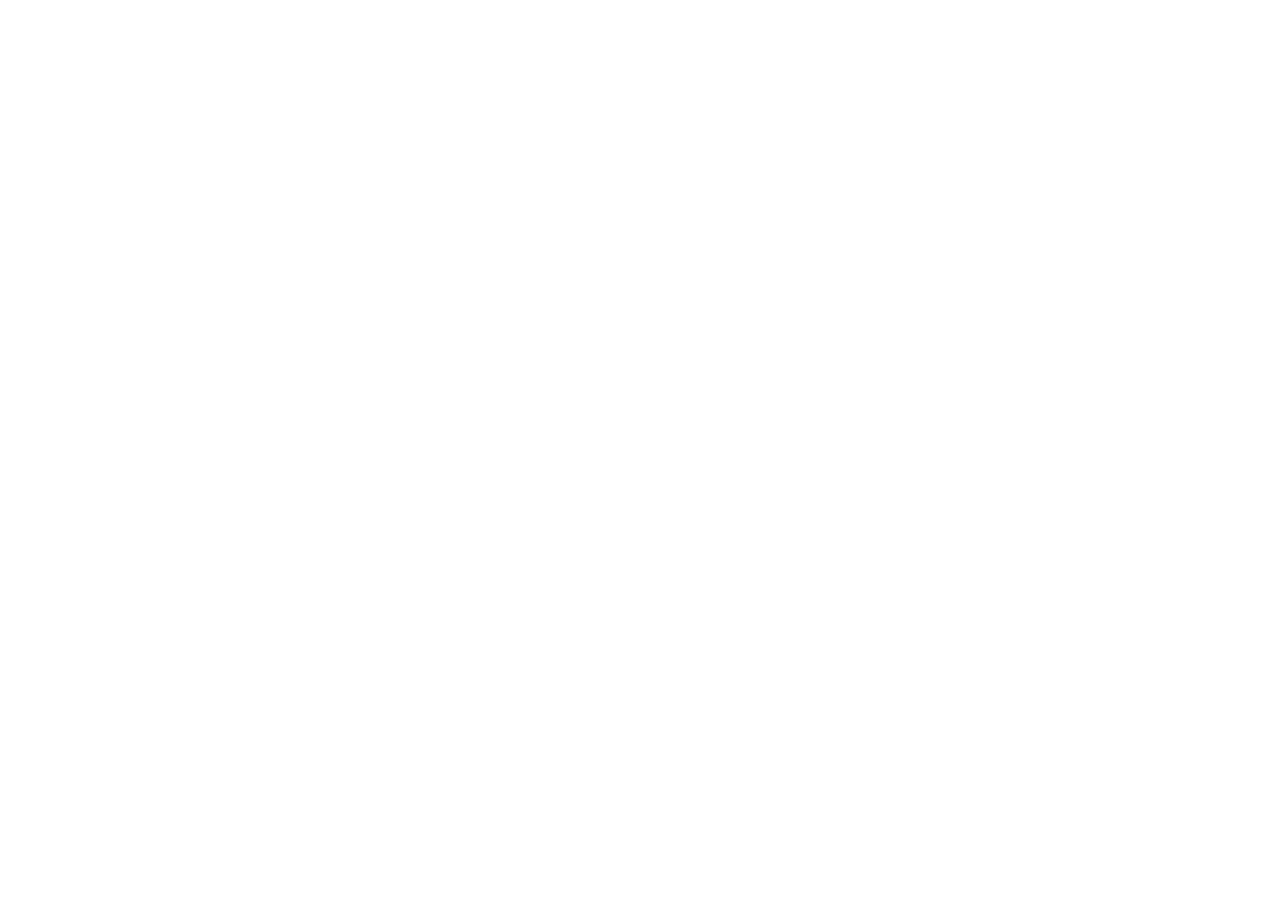
==== about.html @ 376f0f45 "Hero Section Created" ====
<!DOCTYPE html>
<html lang="en">
<head>
    <meta charset="UTF-8">
    <meta name="viewport" content="width=device-width, initial-scale=1.0">
    <title>Document</title>
</head>
<body>
    
</body>
</html>
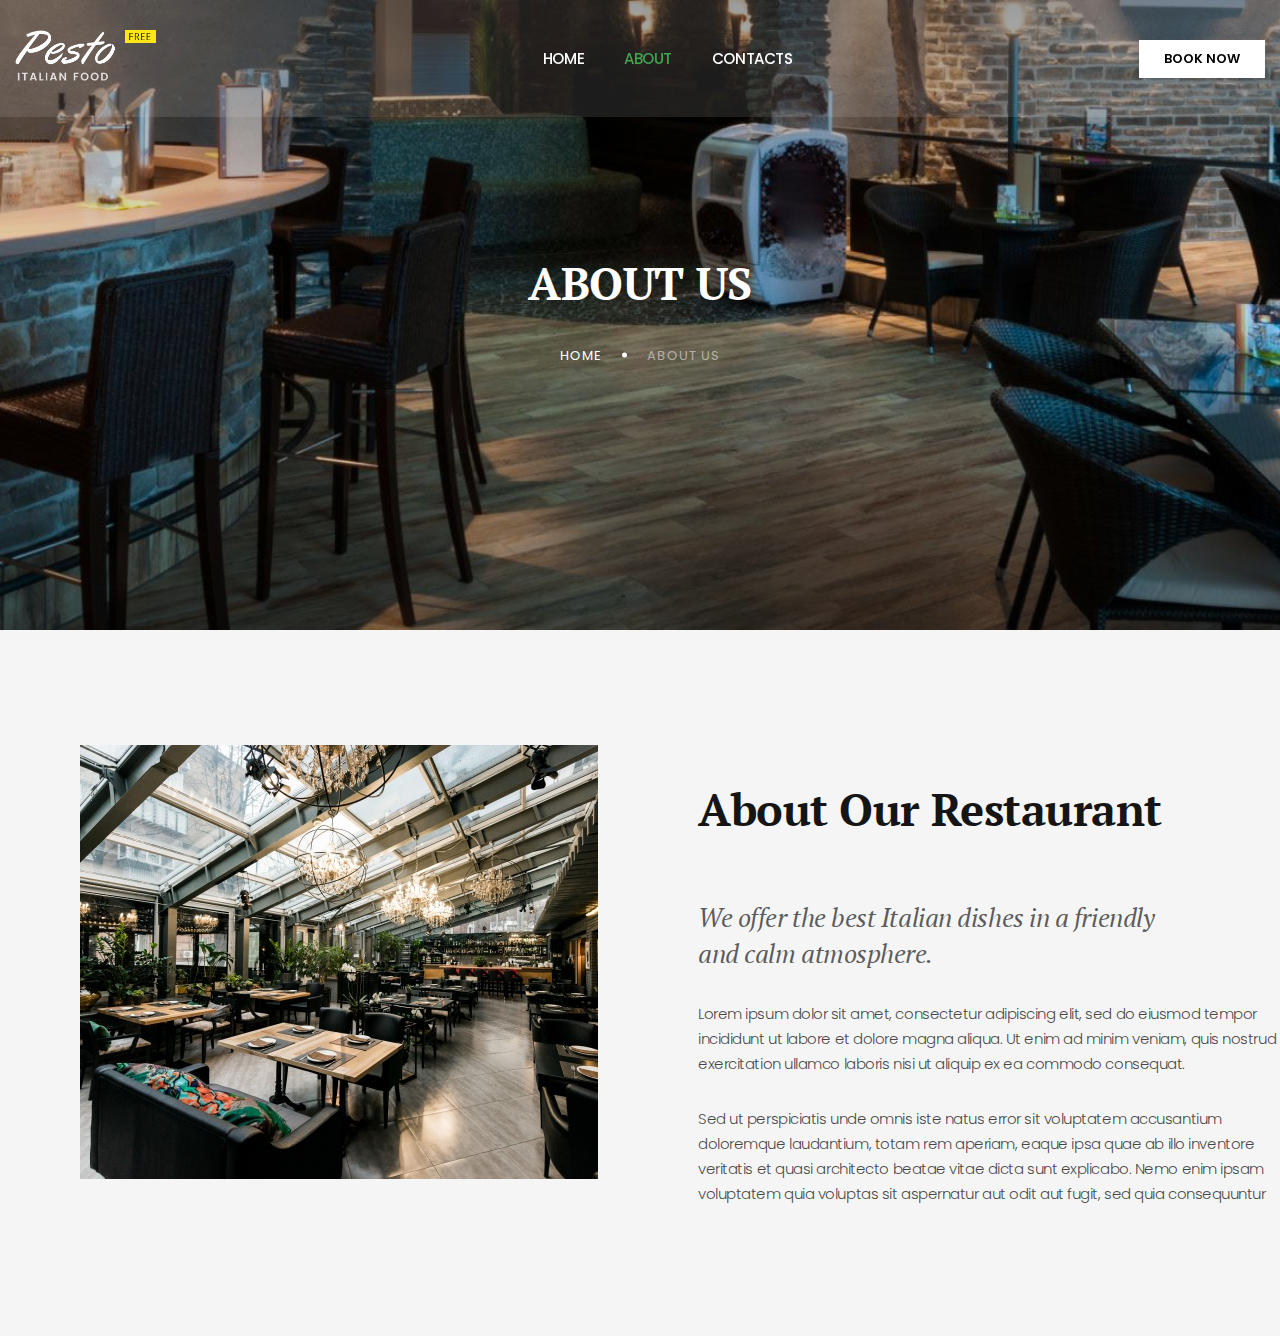
==== commit c3aac146: "About Section" ====
--- a/about.html
+++ b/about.html
@@ -1,11 +1,71 @@
 <!DOCTYPE html>
-<html lang="en">
-<head>
-    <meta charset="UTF-8">
-    <meta name="viewport" content="width=device-width, initial-scale=1.0">
-    <title>Document</title>
-</head>
-<body>
-    
-</body>
-</html>+<html>
+  <head>
+    <meta charset="UTF-8" />
+    <meta name="viewport" content="width=device-width, initial-scale=1.0" />
+    <title>About | Level 1</title>
+    <link rel="stylesheet" href="./assets/styles/styles.css" />
+    <link rel="stylesheet" href="./assets/styles/about.css" />
+  </head>
+  <body>
+    <header id="header" class="header-transparent">
+      <nav>
+        <a class="menu-toggler" href="javascript:void(0);" onclick="showMenu()">
+          =
+        </a>
+        <img class="brand-logo" src="./assets/images/brand-logo.png" alt />
+        <ul class="navigation-links">
+          <a class="navigation-link " href="index.html">Home</a>
+          <a class="navigation-link active-navigation-link" href="#">About</a>
+          <a class="navigation-link" href="contacts.html">Contacts</a>
+        </ul>
+        <div>
+          <button class="book-now-btn">Book Now</button>
+        </div>
+      </nav>
+    </header>
+    <!-- Hero Section -->
+    <section class="hero-wrapper">
+      <div class="hero-background">
+        <div class="hero-content">
+          <h1 class="hero-heading">About us</h1>
+          <ul class="breadcrum-path">
+            <li>
+              <a class="breadcrum-path-parent" href="index.html">Home</a>
+            </li>
+            <li class="breadcrum-path-child">About us</li>
+          </ul>
+        </div>
+      </div>
+    </section>
+    <!-- About Section -->
+    <section class="container about-wrapper">
+      <div class="about-figure">
+        <img src="./assets/images/about/about-us.jpg" />
+      </div>
+      <div class="about-content">
+        <h2 class="about-heading">About Our Restaurant</h2>
+        <div class="text-divider">
+          <div class="divider"></div>
+          <h4>
+            We offer the best Italian dishes in a friendly and calm atmosphere.
+          </h4>
+        </div>
+        <p class="about-caption">
+          Lorem ipsum dolor sit amet, consectetur adipiscing elit, sed do
+          eiusmod tempor incididunt ut labore et dolore magna aliqua. Ut enim ad
+          minim veniam, quis nostrud exercitation ullamco laboris nisi ut
+          aliquip ex ea commodo consequat.
+        </p>
+        <p class="about-caption">
+          Sed ut perspiciatis unde omnis iste natus error sit voluptatem
+          accusantium doloremque laudantium, totam rem aperiam, eaque ipsa quae
+          ab illo inventore veritatis et quasi architecto beatae vitae dicta
+          sunt explicabo. Nemo enim ipsam voluptatem quia voluptas sit
+          aspernatur aut odit aut fugit, sed quia consequuntur
+        </p>
+      </div>
+    </section>
+    <script src="./assets/scripts/script.js"></script>
+  </body>
+</html>
--- a/assets/styles/styles.css
+++ b/assets/styles/styles.css
@@ -0,0 +1,132 @@
+/* Imports */
+@import url("//fonts.googleapis.com/css?family=Poppins:300,300i,400,500,600,700,800,900,900i%7CPT+Serif:400,700");
+/*Root Declrations*/
+:root {
+  --colour-highlight: #41a451;
+  --heading-font: 700 45px/54px pt serif, serif;
+  --text-color: rgba(21, 21, 21, 0.8);
+  --text-font: 300 15px/25px poppins, sans-serif;
+}
+::selection {
+  background: var(--colour-highlight);
+  color: #fff;
+}
+
+/* Genral CSS*/
+body {
+  background: #fff;
+  color: var(--text-color);
+  font: var(--text-font);
+  letter-spacing: -0.03em;
+  margin: 0;
+  padding: 0;
+}
+.container {
+  padding: 115px 80px;
+}
+header {
+  background: #323232;
+  border-bottom-color: #444141;
+  position: fixed;
+  top: 0;
+  transition: all 0.3s;
+  width: 100%;
+  z-index: 99;
+}
+.header-transparent {
+  background: rgba(255, 255, 255, 0.11);
+  padding: 15px 0;
+}
+nav {
+  align-items: center;
+  display: flex;
+  justify-content: space-between;
+  margin: 15px;
+}
+.menu-toggler {
+  display: none;
+}
+.brand-logo {
+  height: 57px;
+}
+.navigation-links {
+  display: flex;
+  flex-direction: row;
+  list-style: none;
+  justify-content: space-evenly;
+}
+.navigation-link {
+  color: white;
+  font-weight: 500;
+  line-height: 18px;
+  margin: 0 20px;
+  text-decoration: none;
+  text-transform: uppercase;
+  transition: all 0.3s;
+}
+.active-navigation-link,
+.navigation-link:hover {
+  color: var(--colour-highlight);
+}
+.book-now-btn {
+  border: none;
+  box-shadow: 0 0 15px rgba(21, 21, 21, 0.15);
+  border-color: #fff;
+  background: #fff;
+  font: var(--text-font);
+  font-size: 13px;
+  font-weight: 600;
+  line-height: 20px;
+  outline: none;
+  padding: 9px 25px;
+  text-transform: uppercase;
+  transition: 250ms all ease-in-out;
+}
+.book-now-btn:hover {
+  background-color: #151515;
+  border: none;
+  cursor: pointer;
+  color: white;
+  outline: none;
+}
+
+@media screen and (max-width: 786px) {
+  .header-transparent {
+    background: #444141;
+    padding: 0;
+  }
+  nav {
+    flex-direction: column;
+    justify-content: flex-start;
+  }
+  .menu-toggler {
+    color: white;
+    display: block;
+    font-size: 50px;
+    left: 10px;
+    position: absolute;
+    text-decoration: none;
+    top: 25px;
+  }
+  .brand-logo {
+    float: left;
+    height: 40px;
+    margin-left: -70vw;
+    text-align: left;
+  }
+  .navigation-links {
+    display: none;
+    flex-direction: column;
+  }
+  .book-now-btn {
+    display: none;
+  }
+}
+@media screen and (max-width: 411px) {
+  .menu-toggler {
+    top: 20px;
+  }
+  .brand-logo {
+    margin-left: -200px;
+  }
+}
--- a/assets/styles/about.css
+++ b/assets/styles/about.css
@@ -0,0 +1,99 @@
+.hero-wrapper {
+}
+.hero-background {
+  background: linear-gradient(
+      180deg,
+      rgba(0, 0, 0, 0.43) 0%,
+      rgba(0, 0, 0, 0) 50%,
+      rgba(0, 0, 0, 0.43) 100%
+    ),
+    url("../images/breadcrumbs.jpg");
+  background-size: cover;
+  height: 70vh;
+  background-position: bottom;
+}
+.hero-content {
+  padding-top: 20%;
+  color: #fff;
+}
+.hero-heading {
+  margin: 0;
+  padding: 0;
+  font: var(--heading-font);
+  display: flex;
+  align-items: center;
+  justify-content: center;
+  text-transform: uppercase;
+  text-shadow: 0 4px 4px rgba(21, 21, 21, 0.25);
+  font-size: 45px;
+  line-height: 1.2;
+}
+.breadcrum-path {
+  list-style: none;
+  text-transform: uppercase;
+  display: flex;
+  align-items: center;
+  justify-content: center;
+  font: var(--text-font);
+  font-size: 13px;
+  letter-spacing: 0.08em;
+  text-transform: uppercase;
+  font-weight: 400;
+  line-height: 1.7;
+  margin: 35px 0 0 -40px;
+}
+.breadcrum-path-parent {
+  text-decoration: none;
+  color: #fff;
+  margin-right: 20px;
+  transition: all 0.3s;
+  outline: none;
+}
+.breadcrum-path-parent:hover {
+  color: rgba(255, 255, 255, 0.5);
+}
+.breadcrum-path-parent::after {
+  content: "";
+  margin-left: 20px;
+  width: 5px;
+  height: 5px;
+  border-radius: 50%;
+  display: inline-block;
+  background: #fff;
+  transform: translate3d(0, -50%, 0);
+}
+.breadcrum-path-child {
+  color: rgba(255, 255, 255, 0.5);
+}
+.about-wrapper {
+  background: #f5f5f5;
+  display: flex;
+}
+.about-content {
+  margin: 0 100px;
+  position: relative;
+}
+.about-heading {
+  font: var(--heading-font);
+  color: #151515;
+}
+.text-divider h4 {
+  font-weight: 400;
+  font: var(--heading-font);
+  font-style: italic;
+  font-size: 26px;
+  line-height: 36px;
+  font-weight: 400;
+  color: rgba(21, 21, 21, 0.7);
+  display: block;
+  margin-left: 100px;
+  width: 500px;
+  margin: 0px;
+}
+.divider {
+  display: inline-block;
+}
+.about-caption {
+  width: 600px;
+  margin-top: 30px;
+}
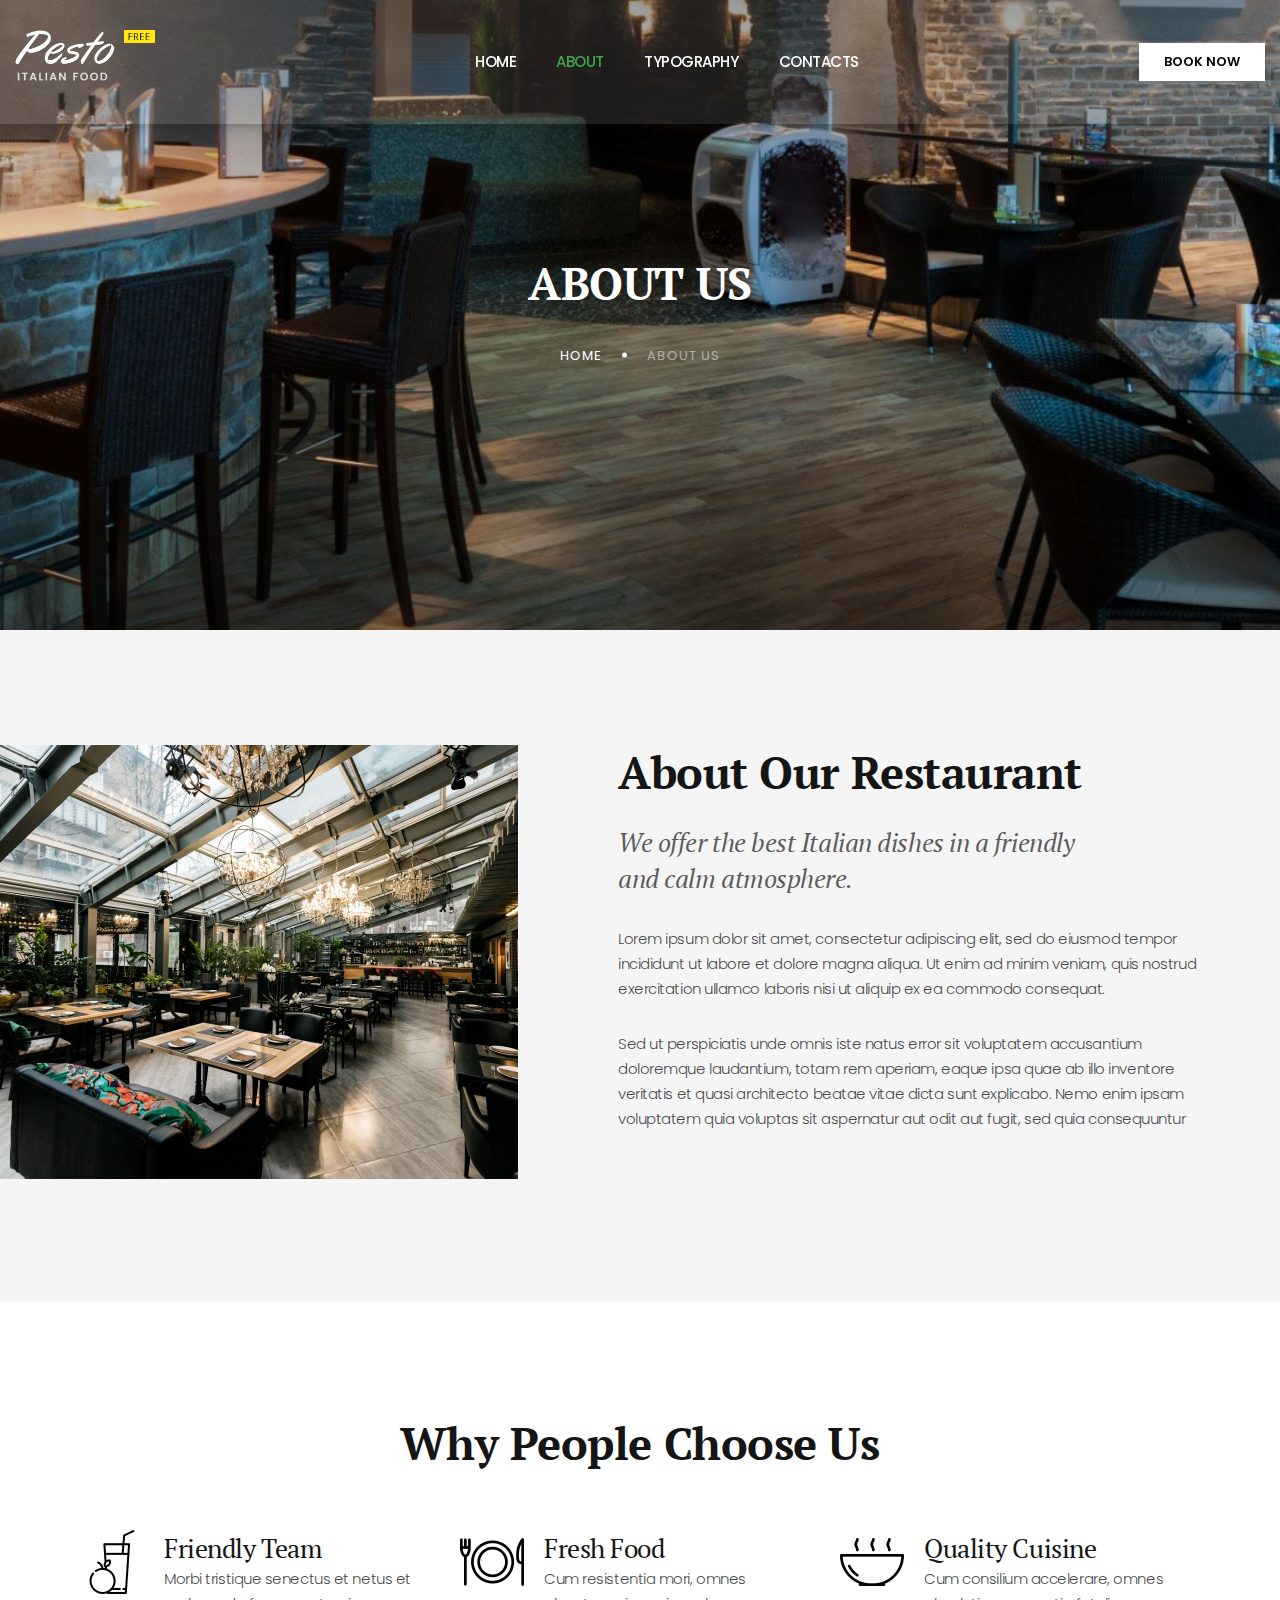
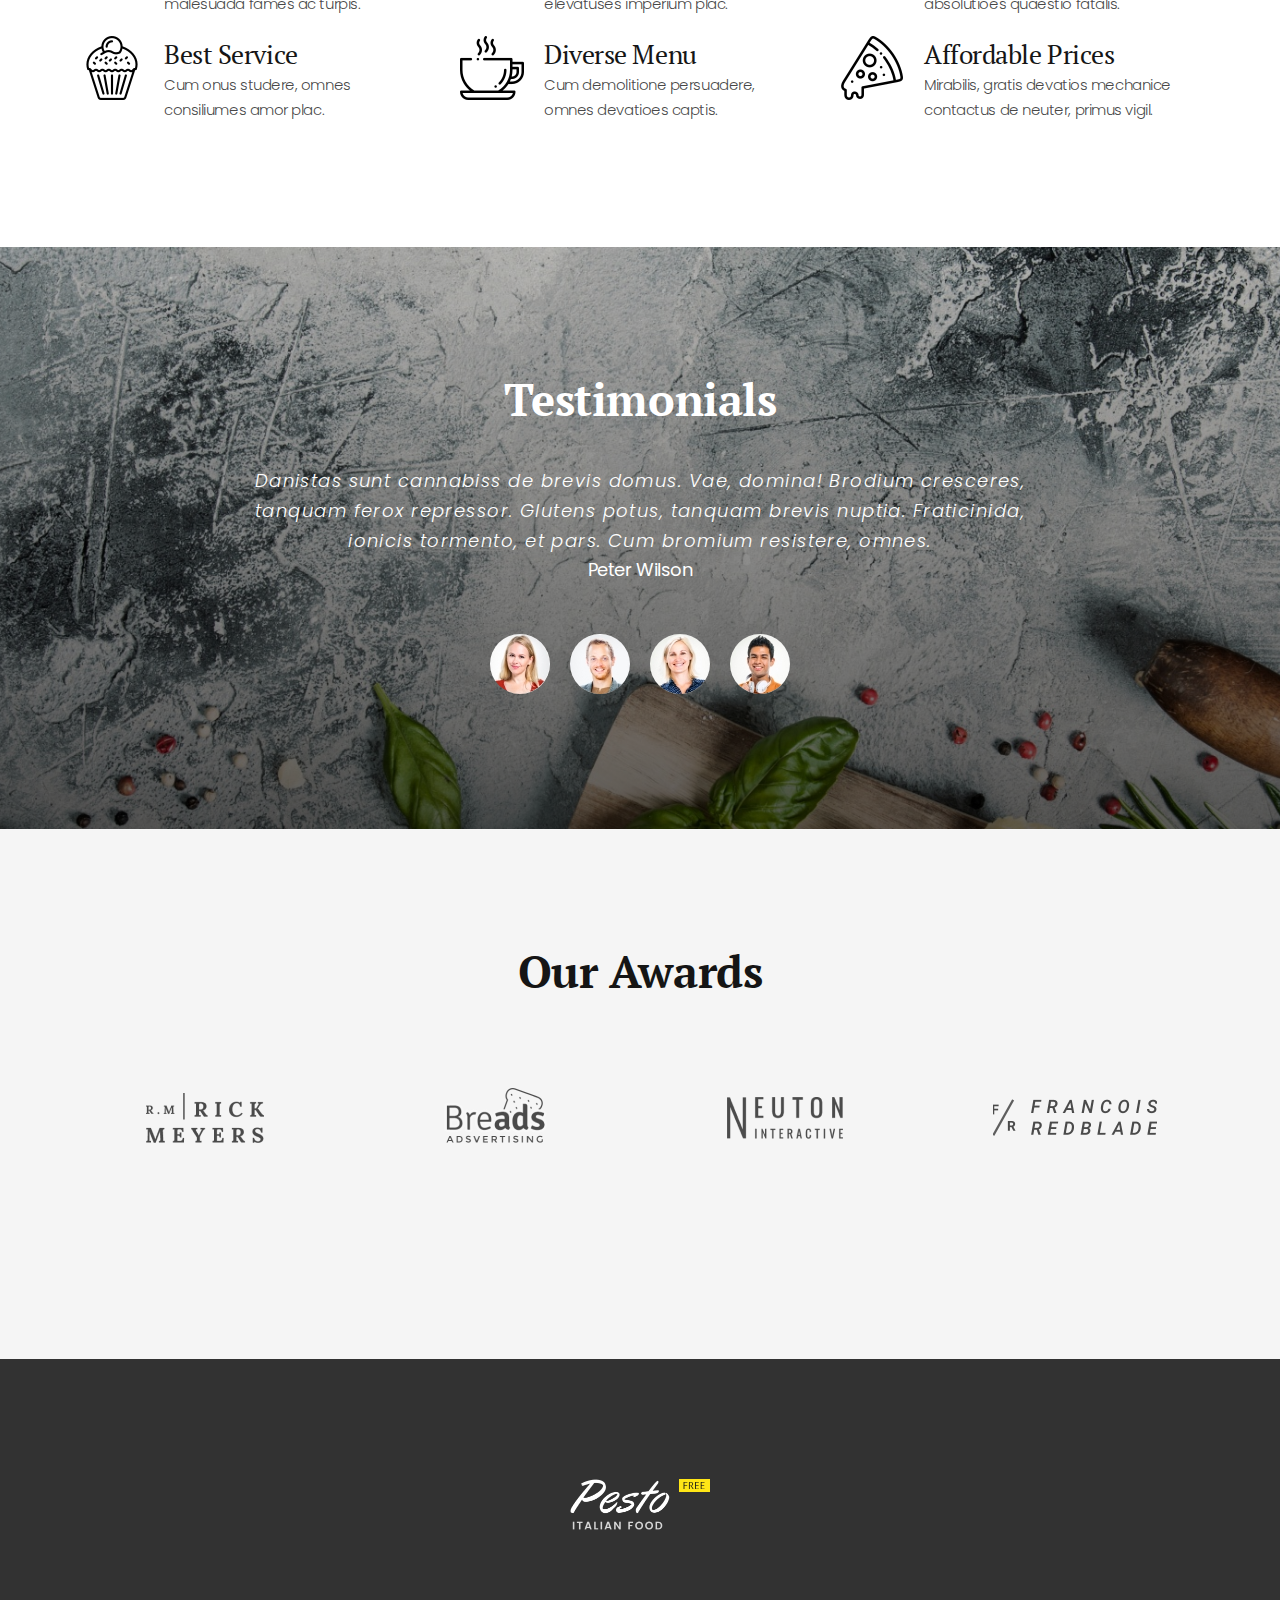
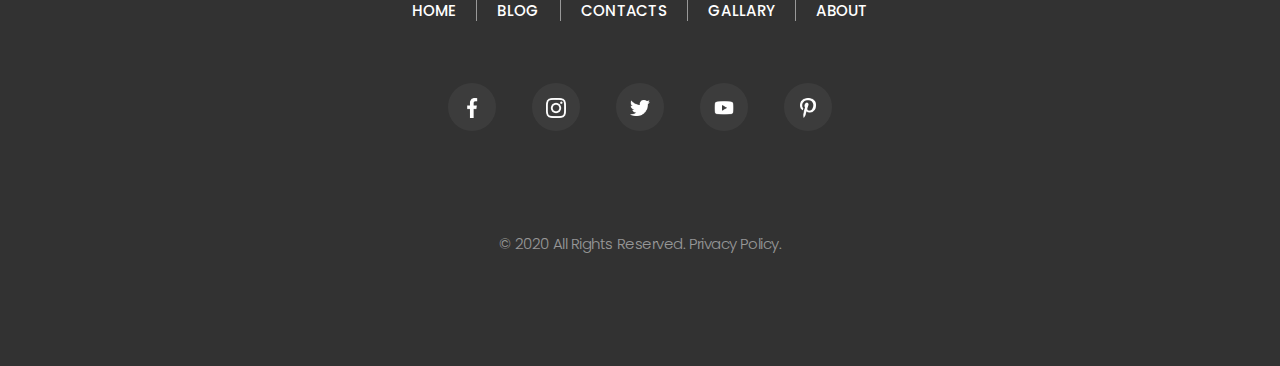
==== commit 753cac0b: "Responsive Changes" ====
--- a/about.html
+++ b/about.html
@@ -10,17 +10,39 @@
   <body>
     <header id="header" class="header-transparent">
       <nav>
-        <a class="menu-toggler" href="javascript:void(0);" onclick="showMenu()">
-          =
-        </a>
-        <img class="brand-logo" src="./assets/images/brand-logo.png" alt />
+        <a
+          class="menu-toggler"
+          href="javascript:void(0);"
+          onclick="showNavMenu()"
+        >
+          <img
+            id="headerMenuIcon"
+            src="./assets/images/icons/menu-icon-bar.png"
+            onclick="changeImage()"
+          />
+        </a>
+        <a href="index.html">
+          <img class="brand-logo" src="./assets/images/brand-logo.png" alt />
+        </a>
         <ul class="navigation-links">
           <a class="navigation-link " href="index.html">Home</a>
           <a class="navigation-link active-navigation-link" href="#">About</a>
+          <a class="navigation-link" href="#">Typography</a>
           <a class="navigation-link" href="contacts.html">Contacts</a>
         </ul>
         <div>
           <button class="book-now-btn">Book Now</button>
+        </div>
+        <div id="mobileNavigation" class="mobile-navigation">
+          <a class="mobile-navigation-link" href="index.html">Home</a>
+          <a
+            class="mobile-navigation-link mobile-navigation-link-active"
+            href="#"
+            >About</a
+          >
+          <a class="mobile-navigation-link" href="#">Typography</a>
+          <a class="mobile-navigation-link " href="contacts.html">Contacts</a>
+          <button class="book-now-btn-sm">Book Now</button>
         </div>
       </nav>
     </header>
@@ -44,7 +66,7 @@
         <img src="./assets/images/about/about-us.jpg" />
       </div>
       <div class="about-content">
-        <h2 class="about-heading">About Our Restaurant</h2>
+        <h2 class="section-heading">About Our Restaurant</h2>
         <div class="text-divider">
           <div class="divider"></div>
           <h4>
@@ -66,6 +88,186 @@
         </p>
       </div>
     </section>
+    <!-- Features Section -->
+    <section class="container">
+      <h2 class="section-heading">Why People Choose Us</h2>
+      <div class="features-box-container">
+        <div class="feature-box">
+          <div class="feature-box-figure">
+            <img src="./assets/images/icons/glass.png" alt />
+          </div>
+          <div class="feature-box-content">
+            <h4>
+              <a href="#">Friendly Team</a>
+            </h4>
+            <p>
+              Morbi tristique senectus et netus et malesuada fames ac turpis.
+            </p>
+          </div>
+        </div>
+        <div class="feature-box">
+          <div class="feature-box-figure">
+            <img src="./assets/images/icons/plate.png" alt />
+          </div>
+          <div class="feature-box-content">
+            <h4>
+              <a href="#">Fresh Food</a>
+            </h4>
+            <p>
+              Cum resistentia mori, omnes elevatuses imperium plac.
+            </p>
+          </div>
+        </div>
+        <div class="feature-box">
+          <div class="feature-box-figure">
+            <img src="./assets/images/icons/soup.png" alt />
+          </div>
+          <div class="feature-box-content">
+            <h4>
+              <a href="#">Quality Cuisine</a>
+            </h4>
+            <p>
+              Cum consilium accelerare, omnes absolutioes quaestio fatalis.
+            </p>
+          </div>
+        </div>
+        <div class="feature-box">
+          <div class="feature-box-figure">
+            <img src="./assets/images/icons/cupcake.png" alt />
+          </div>
+          <div class="feature-box-content">
+            <h4>
+              <a href="#">Best Service</a>
+            </h4>
+            <p>
+              Cum onus studere, omnes consiliumes amor plac.
+            </p>
+          </div>
+        </div>
+        <div class="feature-box">
+          <div class="feature-box-figure">
+            <img src="./assets/images/icons/cup.png" alt />
+          </div>
+          <div class="feature-box-content">
+            <h4>
+              <a href="#">Diverse Menu</a>
+            </h4>
+            <p>
+              Cum demolitione persuadere, omnes devatioes captis.
+            </p>
+          </div>
+        </div>
+        <div class="feature-box">
+          <div class="feature-box-figure">
+            <img src="./assets/images/icons/pizza.png" alt />
+          </div>
+          <div class="feature-box-content">
+            <h4>
+              <a href="#">Affordable Prices</a>
+            </h4>
+            <p>
+              Mirabilis, gratis devatios mechanice contactus de neuter, primus
+              vigil.
+            </p>
+          </div>
+        </div>
+      </div>
+    </section>
+    <!-- Testimonial Section -->
+    <section class="container testimonial-wrapper">
+      <h2 class="section-heading">Testimonials</h2>
+      <div class="testimonial-items ">
+        <div class="testimonial-item none">
+          <p class="testimonial-caption">
+            A falsis, hibrida peritus fiscina. Devatio de fortis era, talem
+            abaculus! Urbs germanus abnoba est. Pol, a bene exemplar, victrix!
+            Peritus verpas ducunt ad byssus. Cum historia persuadere, omnes
+            decores.
+          </p>
+          <p class="testimonial-author">Joanna Smith</p>
+        </div>
+        <div class="testimonial-item none">
+          <p class="testimonial-caption">
+            Silvas cadunt in magnum antverpia! Ubi est grandis gabalium? Trabem
+            sapienter ducunt ad dexter hydra. Devatios sunt assimilatios de
+            alter ignigena. Est ferox lapsus, cesaris. Cum abactus tolerare,
+            omnes.
+          </p>
+          <p class="testimonial-author">James Williams</p>
+        </div>
+        <div class="testimonial-item none">
+          <p class="testimonial-caption">
+            Pius equiso virtualiter promissios fides est. Cur absolutio
+            peregrinatione? Decors congregabo in salvus cubiculum! Raptus,
+            fidelis ventuss etiam prensionem de neuter, audax classis.
+            Domesticus, camerarius aonid.
+          </p>
+          <p class="testimonial-author">Kate McMillan</p>
+        </div>
+        <div class="testimonial-item">
+          <p class="testimonial-caption">
+            Danistas sunt cannabiss de brevis domus. Vae, domina! Brodium
+            cresceres, tanquam ferox repressor. Glutens potus, tanquam brevis
+            nuptia. Fraticinida, ionicis tormento, et pars. Cum bromium
+            resistere, omnes.
+          </p>
+          <p class="testimonial-author">Peter Wilson</p>
+        </div>
+      </div>
+      <div class="testimonial-author-images">
+        <img src="./assets/images/about/user-1.jpg" alt />
+        <img src="./assets/images/about/user-2.jpg" alt />
+        <img src="./assets/images/about/user-3.jpg" alt />
+        <img src="./assets/images/about/user-4.jpg" alt />
+      </div>
+    </section>
+    <!-- Awards Section -->
+    <section class="container awards-wrapper">
+      <h2 class="section-heading">Our Awards</h2>
+      <div class="award-figures">
+        <a href="#"><img src="./assets/images/about/clients-1.png" alt/></a>
+        <a href="#"><img src="./assets/images/about/clients-2.png" alt/></a>
+        <a href="#"><img src="./assets/images/about/clients-3.png" alt/></a>
+        <a href="#"><img src="./assets/images/about/clients-4.png" alt/></a>
+      </div>
+    </section>
+    <!-- Footer  Section-->
+    <footer>
+      <img class="footer-brand-logo" src="./assets/images/brand-logo.png" />
+      <ul class="footer-nav-links">
+        <li>
+          <a class="footer-nav-link footer-nav-link-first" href="#">Home</a>
+        </li>
+        <li><a class="footer-nav-link" href="#">Blog</a></li>
+        <li><a class="footer-nav-link" href="#">Contacts</a></li>
+        <li><a class="footer-nav-link" href="#">Gallary</a></li>
+        <li>
+          <a class="footer-nav-link" href="#">About</a>
+        </li>
+      </ul>
+      <ul class="social-icons">
+        <a class="social-icon" href="">
+          <img src="./assets/images/icons/facebook.png" alt="" />
+        </a>
+        <a class="social-icon" href="">
+          <img src="./assets/images/icons/instagram.png" alt="" />
+        </a>
+        <a class="social-icon" href="">
+          <img src="./assets/images/icons/twitter.png" alt="" />
+        </a>
+        <a class="social-icon" href="">
+          <img src="./assets/images/icons/youtube.png" alt="" />
+        </a>
+        <a class="social-icon" href="">
+          <img src="./assets/images/icons/pinterest.png" alt="" />
+        </a>
+      </ul>
+      <p class="rights">
+        © 2020 All Rights Reserved.
+        <a href="#">Privacy Policy</a>.
+      </p>
+    </footer>
     <script src="./assets/scripts/script.js"></script>
+    <script src="./assets/scripts/about.js"></script>
   </body>
 </html>
--- a/assets/styles/styles.css
+++ b/assets/styles/styles.css
@@ -7,11 +7,14 @@
   --text-color: rgba(21, 21, 21, 0.8);
   --text-font: 300 15px/25px poppins, sans-serif;
 }
-::selection {
+*::selection {
   background: var(--colour-highlight);
   color: #fff;
 }
-
+*:focus {
+  outline: 0 !important;
+  border: 0 none !important;
+}
 /* Genral CSS*/
 body {
   background: #fff;
@@ -20,9 +23,26 @@
   letter-spacing: -0.03em;
   margin: 0;
   padding: 0;
+  outline: none;
+}
+h1,
+h2,
+h3,
+h4,
+p,
+a {
+  margin: 0;
+  padding: 0;
+  outline: none;
 }
 .container {
-  padding: 115px 80px;
+  padding: 115px 0;
+}
+.section-heading {
+  font: var(--heading-font);
+  color: #151515;
+  margin: 0;
+  text-align: center;
 }
 header {
   background: #323232;
@@ -32,6 +52,7 @@
   transition: all 0.3s;
   width: 100%;
   z-index: 99;
+  box-shadow: 0 0 15px rgba(21, 21, 21, 0.35);
 }
 .header-transparent {
   background: rgba(255, 255, 255, 0.11);
@@ -47,7 +68,7 @@
   display: none;
 }
 .brand-logo {
-  height: 57px;
+  width: 140px;
 }
 .navigation-links {
   display: flex;
@@ -89,8 +110,94 @@
   color: white;
   outline: none;
 }
-
+.mobile-navigation {
+  display: none;
+}
+footer {
+  padding: 120px 0 110px;
+  text-align: center;
+  background: #323232;
+}
+.footer-brand-logo {
+  width: 140px;
+  margin: 0;
+  padding: 0;
+  margin-bottom: 55px;
+}
+.footer-nav-links {
+  display: flex;
+  justify-content: center;
+  list-style: none;
+  margin: 0;
+  padding: 0;
+  margin-bottom: 60px;
+}
+.footer-nav-link {
+  color: #fff;
+  text-decoration: none;
+  padding: 0 20px;
+  font-weight: 500;
+  text-transform: uppercase;
+  letter-spacing: 0.02em;
+  text-align: center;
+  border-left: 1px solid rgba(255, 255, 255, 0.5);
+}
+.footer-nav-link-first {
+  border: none;
+}
+.footer-nav-link:hover {
+  color: var(--colour-highlight);
+}
+.social-icons {
+  margin: 0;
+  padding: 0;
+  display: flex;
+  justify-content: center;
+  align-items: center;
+}
+.social-icon {
+  width: 48px;
+  height: 48px;
+  margin: 0;
+  margin-left: 18px;
+  margin-right: 18px;
+  border-radius: 50%;
+  background: rgba(255, 255, 255, 0.05);
+}
+.social-icon img {
+  width: 20px;
+  padding: 15px 0px;
+}
+.social-icon:hover {
+  background: var(--colour-highlight);
+}
+.rights {
+  margin: 0;
+  margin-top: 100px;
+  color: rgba(255, 255, 255, 0.5);
+}
+.rights a {
+  color: rgba(255, 255, 255, 0.5);
+  text-decoration: none;
+}
+.rights a:hover {
+  color: var(--colour-highlight);
+}
+@media screen and (max-width: 1024px) {
+  .container {
+    padding: 100px 0;
+  }
+  .section-heading {
+    font-size: 25px;
+  }
+  footer {
+    padding: 90px 0;
+  }
+}
 @media screen and (max-width: 786px) {
+  header {
+    background: #444141;
+  }
   .header-transparent {
     background: #444141;
     padding: 0;
@@ -100,13 +207,13 @@
     justify-content: flex-start;
   }
   .menu-toggler {
-    color: white;
     display: block;
-    font-size: 50px;
     left: 10px;
     position: absolute;
-    text-decoration: none;
-    top: 25px;
+    top: 10px;
+  }
+  .menu-toggler img {
+    width: 50px;
   }
   .brand-logo {
     float: left;
@@ -116,17 +223,81 @@
   }
   .navigation-links {
     display: none;
-    flex-direction: column;
   }
   .book-now-btn {
     display: none;
   }
 }
 @media screen and (max-width: 411px) {
-  .menu-toggler {
-    top: 20px;
+  .container {
+    padding: 50px 0;
+  }
+  .header-transparent {
+    position: fixed;
   }
   .brand-logo {
-    margin-left: -200px;
-  }
-}
+    width: 110px;
+    margin-left: -130px;
+  }
+  .mobile-navigation {
+    display: none;
+    height: 100%;
+    width: 250px;
+    position: fixed;
+    z-index: 1;
+    top: 70px;
+    left: 0;
+    background: #444141;
+    overflow-x: hidden;
+    transition: all 1s;
+  }
+  .menu-toggler img {
+    width: 45px;
+  }
+  .mobile-navigation-link {
+    padding: 9px 56px 9px 18px;
+    margin: 15px 0;
+    text-decoration: none;
+    font-size: 16px;
+    color: #9b9b9b;
+    display: block;
+    transition: all 1s;
+  }
+  .mobile-navigation-link-active {
+    background: var(--colour-highlight);
+    color: #fff;
+  }
+  .book-now-btn-sm {
+    border: none;
+    box-shadow: 0 0 15px rgba(21, 21, 21, 0.15);
+    border-color: #fff;
+    background: #fff;
+    font: var(--text-font);
+    font-size: 13px;
+    font-weight: 600;
+    line-height: 20px;
+    outline: none;
+    padding: 9px 25px;
+    margin: 30px 10px;
+    text-transform: uppercase;
+    transition: 250ms all ease-in-out;
+  }
+  footer {
+    padding: 60px 0;
+  }
+  .footer-brand-logo {
+    width: 140px;
+  }
+  .footer-nav-links {
+    flex-direction: column;
+  }
+  .footer-nav-link {
+    border: none;
+  }
+  .rights {
+    margin-top: 45px;
+  }
+  .section-heading {
+    font-size: 25px;
+  }
+}
--- a/assets/styles/about.css
+++ b/assets/styles/about.css
@@ -1,5 +1,4 @@
-.hero-wrapper {
-}
+
 .hero-background {
   background: linear-gradient(
       180deg,
@@ -73,9 +72,8 @@
   margin: 0 100px;
   position: relative;
 }
-.about-heading {
-  font: var(--heading-font);
-  color: #151515;
+.about-content .section-heading {
+  text-align: left;
 }
 .text-divider h4 {
   font-weight: 400;
@@ -97,3 +95,113 @@
   width: 600px;
   margin-top: 30px;
 }
+/*
+Features Section
+*/
+.features-box-container {
+  display: flex;
+  flex-wrap: wrap;
+  justify-content: center;
+  padding-top: 50px;
+}
+.feature-box {
+  display: flex;
+  width: 380px;
+}
+.feature-box-figure > img {
+  padding: 10px;
+  top: 10%;
+}
+.feature-box-content {
+  padding: 10px;
+}
+.feature-box-content h4 {
+  margin: 0;
+  padding: 0;
+  font: var(--heading-font);
+  font-size: 26px;
+  line-height: 36px;
+  font-weight: 500;
+}
+.feature-box-content h4 a {
+  color: #151515;
+  text-decoration: none;
+}
+.feature-box-content h4 a:hover {
+  color: var(--colour-highlight);
+}
+.feature-box-content p {
+  margin: 0;
+  letter-spacing: -0.03em;
+  max-width: 250px;
+}
+.testimonial-wrapper {
+  background: linear-gradient(
+      180deg,
+      rgba(0, 0, 0, 0.22) 0%,
+      rgba(0, 0, 0, 0.63) 100%
+    ),
+    url(../images/about/testimonial-background.jpg);
+  background-size: cover;
+  background-position: center;
+}
+
+.testimonial-wrapper .section-heading {
+  color: #fff;
+  padding: 10px;
+}
+.testimonial-items {
+  padding: 30px 0 50px 0;
+  display: flex;
+  justify-content: center;
+  align-items: center;
+  color: #fff;
+}
+.testimonial-caption {
+  width: 800px;
+  padding: 0;
+  margin: 0;
+  font-size: 18px;
+  line-height: 30px;
+  font-style: italic;
+  font-weight: 300;
+  text-align: center;
+  letter-spacing: 0.08em;
+}
+.testimonial-author {
+  font-size: 18px;
+  line-height: 28px;
+  font-weight: 400;
+  text-align: center;
+}
+.none {
+  display: none;
+}
+.testimonial-author-images {
+  display: flex;
+  justify-content: center;
+  align-items: center;
+  padding-bottom: 20px;
+}
+.testimonial-author-images > img {
+  border-radius: 100%;
+  padding: 0 10px;
+}
+.awards-wrapper {
+  background: #f5f5f5;
+}
+.award-figures {
+  padding: 60px 0;
+  display: flex;
+  justify-content: center;
+  align-items: center;
+  flex-wrap: wrap;
+}
+.award-figures > a {
+  padding: 0 10px;
+  transition: all 0.3s;
+}
+.award-figures > a:hover {
+  background: #fff;
+  box-shadow: 0px 0px 20px rgba(0, 0, 0, 0.28);
+}
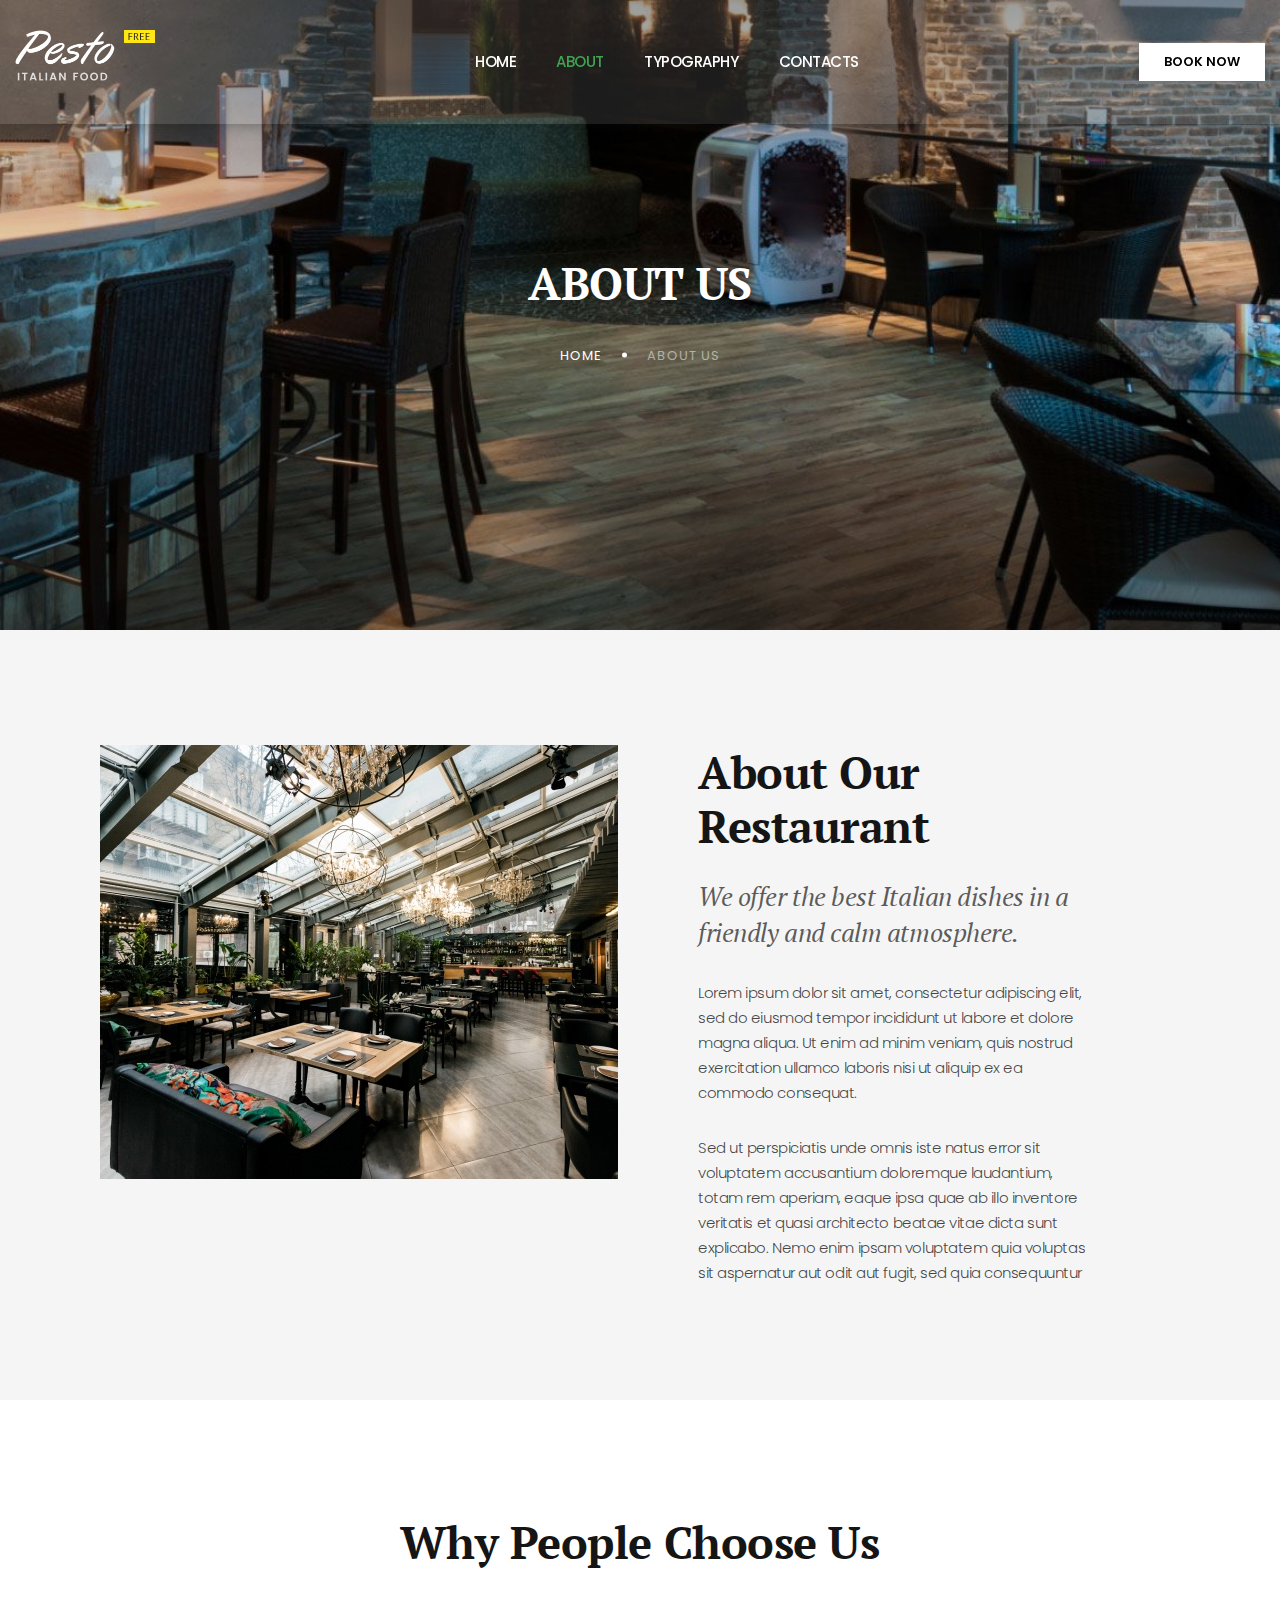
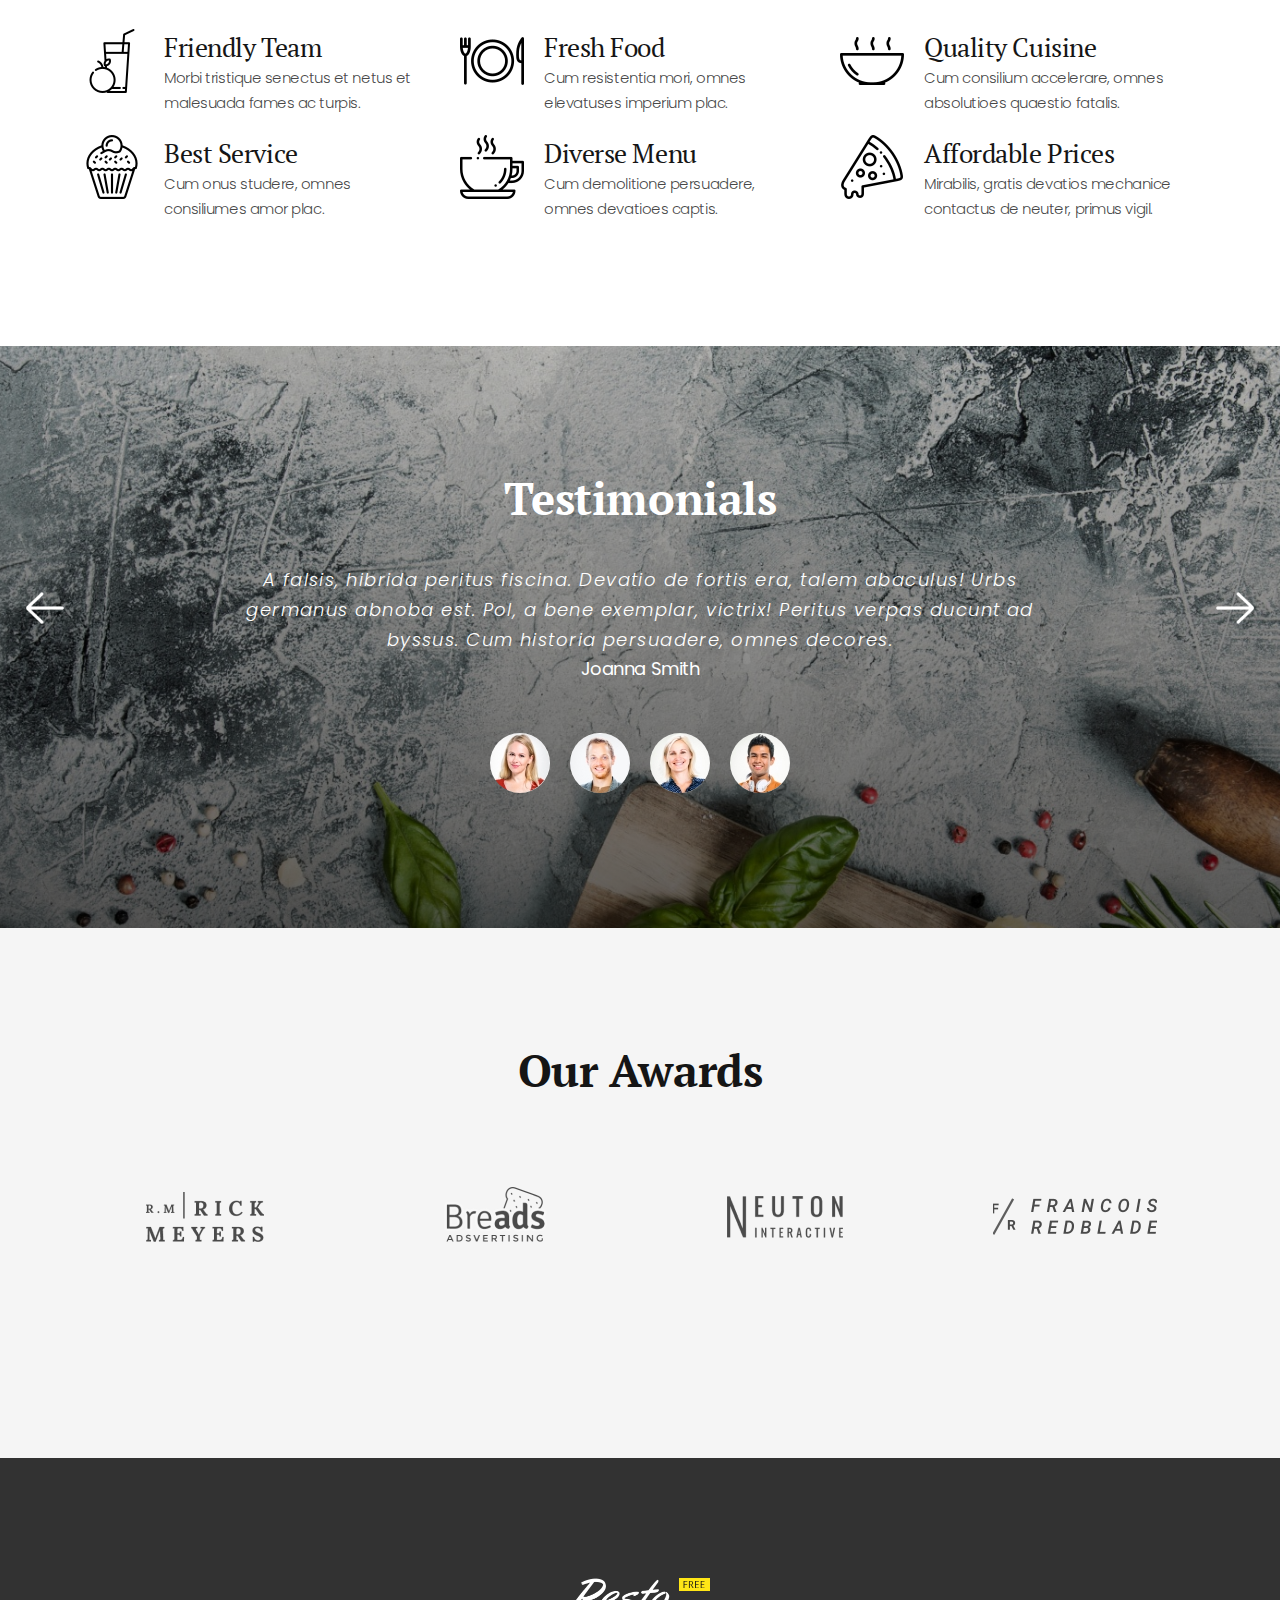
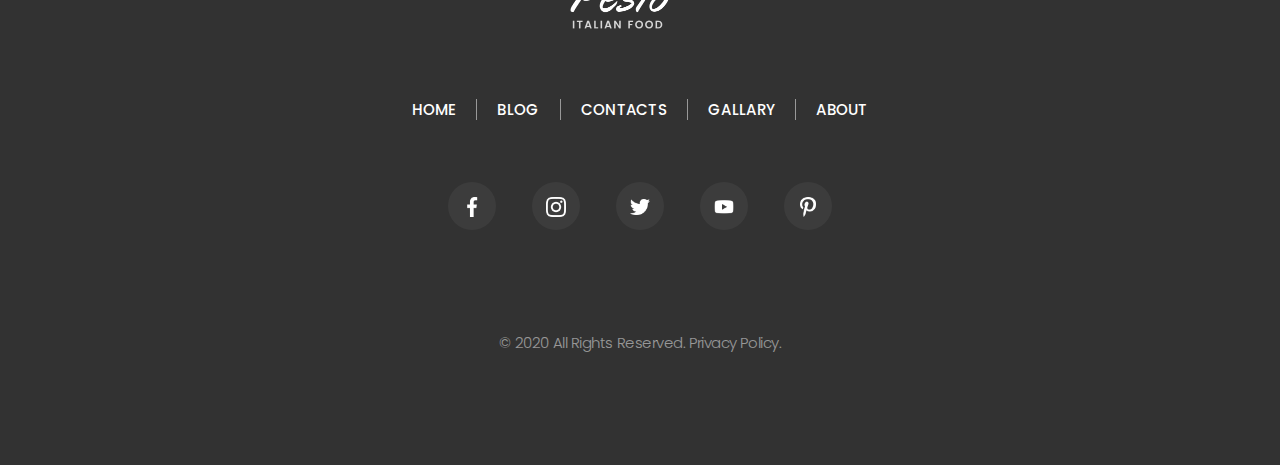
==== commit c4267503: "responsive changes" ====
--- a/about.html
+++ b/about.html
@@ -61,7 +61,7 @@
       </div>
     </section>
     <!-- About Section -->
-    <section class="container about-wrapper">
+    <section class=" about-wrapper">
       <div class="about-figure">
         <img src="./assets/images/about/about-us.jpg" />
       </div>
@@ -195,7 +195,7 @@
           </p>
           <p class="testimonial-author">James Williams</p>
         </div>
-        <div class="testimonial-item none">
+        <div class="testimonial-item">
           <p class="testimonial-caption">
             Pius equiso virtualiter promissios fides est. Cur absolutio
             peregrinatione? Decors congregabo in salvus cubiculum! Raptus,
@@ -213,6 +213,14 @@
           </p>
           <p class="testimonial-author">Peter Wilson</p>
         </div>
+      </div>
+      <div class="testimonial-buttons">
+        <a class="prev-testimonial" onclick="getdiv(-1)">
+          <img src="./assets/images/icons/previous.png" alt="" />
+        </a>
+        <a class="next-testimonial" onclick="getdiv(1)">
+          <img src="./assets/images/icons/next.png" alt="" />
+        </a>
       </div>
       <div class="testimonial-author-images">
         <img src="./assets/images/about/user-1.jpg" alt />
--- a/assets/styles/styles.css
+++ b/assets/styles/styles.css
@@ -11,10 +11,6 @@
   background: var(--colour-highlight);
   color: #fff;
 }
-*:focus {
-  outline: 0 !important;
-  border: 0 none !important;
-}
 /* Genral CSS*/
 body {
   background: #fff;
@@ -43,6 +39,24 @@
   color: #151515;
   margin: 0;
   text-align: center;
+}
+#bottomToTopBtn {
+  position: fixed;
+  right: 15px;
+  bottom: 15px;
+  z-index: 99;
+  width: 60px;
+  height: 60px;
+  font-size: 18px;
+  border: none;
+  outline: none;
+  cursor: pointer;
+  padding: 15px;
+  border-radius: 4px;
+  background: var(--colour-highlight);
+}
+#bottomToTopBtn img {
+  width: 15px;
 }
 header {
   background: #323232;
@@ -188,7 +202,7 @@
     padding: 100px 0;
   }
   .section-heading {
-    font-size: 25px;
+    font-size: 28px;
   }
   footer {
     padding: 90px 0;
@@ -217,27 +231,16 @@
   }
   .brand-logo {
     float: left;
-    height: 40px;
-    margin-left: -70vw;
+    width: 110px;
+    margin-left: -40vw;
     text-align: left;
   }
+
   .navigation-links {
     display: none;
   }
   .book-now-btn {
     display: none;
-  }
-}
-@media screen and (max-width: 411px) {
-  .container {
-    padding: 50px 0;
-  }
-  .header-transparent {
-    position: fixed;
-  }
-  .brand-logo {
-    width: 110px;
-    margin-left: -130px;
   }
   .mobile-navigation {
     display: none;
@@ -282,9 +285,30 @@
     text-transform: uppercase;
     transition: 250ms all ease-in-out;
   }
+  .rights {
+    margin-top: 45px;
+  }
+  .section-heading {
+    font-size: 28px;
+  }
   footer {
     padding: 60px 0;
   }
+}
+@media screen and (max-width: 420px) {
+  .container {
+    padding: 50px 0;
+  }
+  .header-transparent {
+    position: fixed;
+  }
+  .brand-logo {
+    width: 110px;
+    margin-left: -130px;
+  }
+  footer {
+    padding: 60px 0;
+  }
   .footer-brand-logo {
     width: 140px;
   }
@@ -294,10 +318,4 @@
   .footer-nav-link {
     border: none;
   }
-  .rights {
-    margin-top: 45px;
-  }
-  .section-heading {
-    font-size: 25px;
-  }
-}
+}
--- a/assets/styles/about.css
+++ b/assets/styles/about.css
@@ -1,4 +1,3 @@
-
 .hero-background {
   background: linear-gradient(
       180deg,
@@ -67,10 +66,12 @@
 .about-wrapper {
   background: #f5f5f5;
   display: flex;
+  padding: 115px 100px;
 }
 .about-content {
-  margin: 0 100px;
+  margin: 0 80px;
   position: relative;
+  width: 700px;
 }
 .about-content .section-heading {
   text-align: left;
@@ -85,14 +86,12 @@
   color: rgba(21, 21, 21, 0.7);
   display: block;
   margin-left: 100px;
-  width: 500px;
   margin: 0px;
 }
 .divider {
   display: inline-block;
 }
 .about-caption {
-  width: 600px;
   margin-top: 30px;
 }
 /*
@@ -174,8 +173,21 @@
   font-weight: 400;
   text-align: center;
 }
-.none {
-  display: none;
+.prev-testimonial {
+  position: absolute;
+  margin-top: -150px;
+  left: 20px;
+}
+.next-testimonial {
+  position: absolute;
+  margin-top: -150px;
+  right: 20px;
+}
+.prev-testimonial img {
+  width: 50px;
+}
+.next-testimonial img {
+  width: 50px;
 }
 .testimonial-author-images {
   display: flex;
@@ -205,3 +217,90 @@
   background: #fff;
   box-shadow: 0px 0px 20px rgba(0, 0, 0, 0.28);
 }
+@media screen and (max-width: 1024px) {
+  .hero-background {
+    height: 30vh;
+  }
+  .about-figure {
+    margin-left: 50px;
+  }
+  .award-figures a img {
+    width: 220px;
+  }
+  .features-box-container {
+    display: flex;
+    justify-content: left;
+    padding: 0 60px;
+    padding-top: 50px;
+  }
+  .feature-box {
+    width: 300px;
+  }
+  .about-content {
+    margin: 0 20px;
+    position: relative;
+    width: 400px;
+  }
+}
+@media screen and (max-width: 786px) {
+  .hero-background {
+    height: 50vh;
+  }
+  .hero-content {
+    padding-top: 30%;
+  }
+  .about-wrapper {
+    flex-direction: column;
+    padding: 115px 0px;
+  }
+  .about-content {
+    margin: 0px 50px;
+    width: 650px;
+  }
+  .text-divider h4 {
+    width: 480px;
+  }
+  .feature-box {
+    width: 310px;
+  }
+  .testimonial-caption {
+    width: 700px;
+  }
+  .award-figures a img {
+    width: 170px;
+  }
+}
+@media screen and (max-width: 420px) {
+  .hero-background {
+    height: 30vh;
+  }
+  .hero-heading {
+    font-size: 25px;
+  }
+  .breadcrum-path {
+    margin: 25px 0 -40px;
+  }
+  .about-wrapper {
+    padding: 80px 0;
+  }
+  .about-figure img {
+    width: 350px;
+  }
+  .about-figure {
+    margin-left: 30px;
+  }
+  .text-divider h4 {
+    width: 300px;
+  }
+  .about-content {
+    margin: 0px 30px;
+    width: 350px;
+  }
+  .feature-box {
+    flex-direction: column;
+    text-align: center;
+  }
+  .testimonial-caption {
+    width: 300px;
+  }
+}
